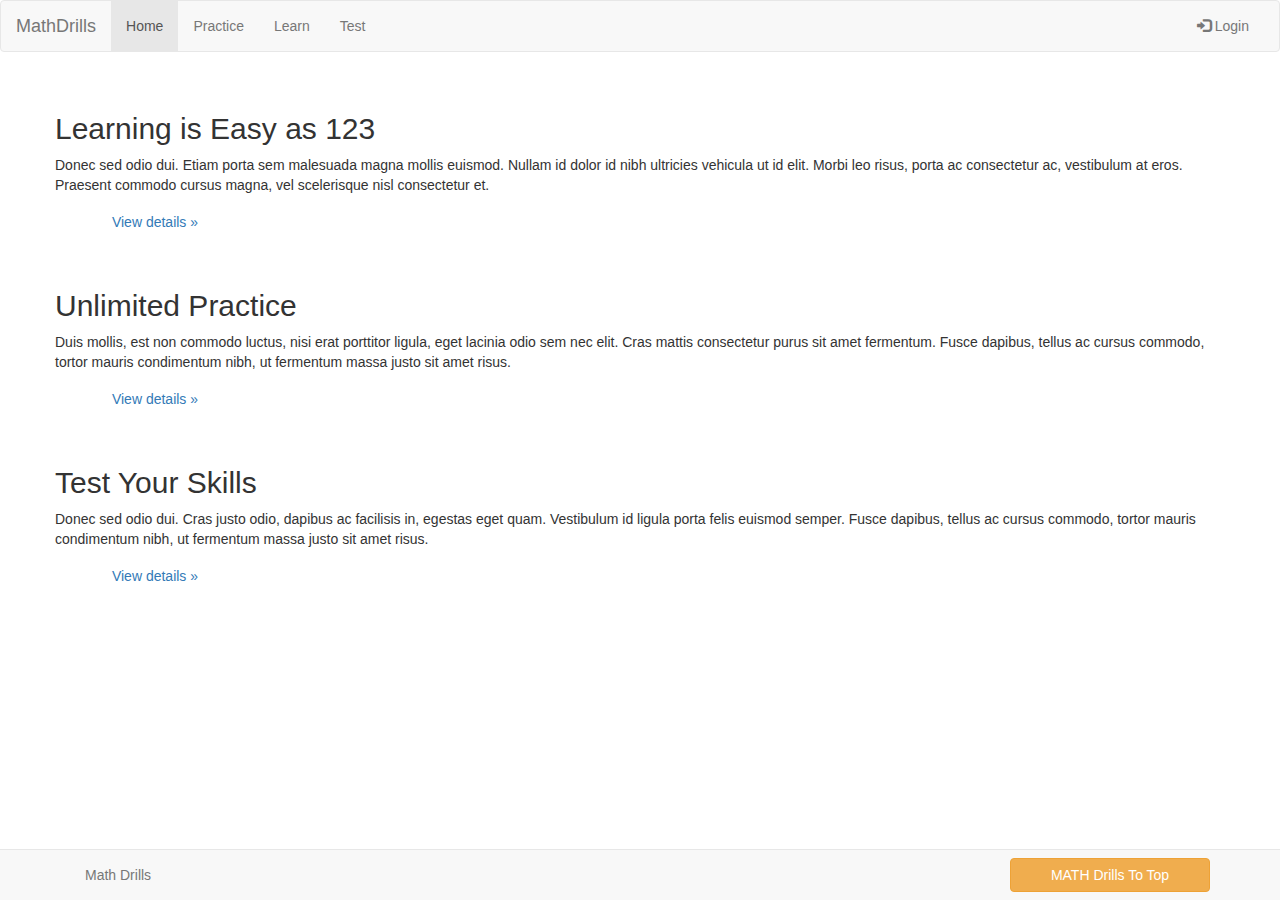
==== index.html @ 10e47a73 "first Commit" ====
<!DOCTYPE html>
<html>
	<head>
		<!-- This is added online -->
		<title>Math Drills</title>
		<!-- Mobile -->
		<meta name = "viewport" content="width=device-width,initial-scale= 1.0">
		<link href = "css/bootstrap.min.css" rel = "stylesheet">
		<link rel="stylesheet" href="http://maxcdn.bootstrapcdn.com/bootstrap/3.3.5/css/bootstrap.min.css">
		<link href = "css/custom.css" rel = "stylesheet" >
		
	</head>
	<body  >
		<!--onload = "document.getElementById('timeTableDrills').style.display ='none'" -->
<div class="navbar navbar-default" role ="navigation">
  <div id ="top" class="container-fluid">
    <div class="navbar-header">
      <button type="button" class="navbar-toggle" data-toggle="collapse" data-target="#myNavbar">
        <span class="icon-bar"></span>
        <span class="icon-bar"></span>
        <span class="icon-bar"></span>                        
      </button>
      <a class="navbar-brand" href="#">MathDrills</a>
    </div>
    <div class="collapse navbar-collapse" id="myNavbar">
      <ul class="nav navbar-nav">
        <li class="active"><a href="../index.html">Home</a></li>
        <li><a href="practice.html">Practice</a></li>
        <li><a href="#">Learn</a></li>
        <li><a href="#">Test</a></li>
      </ul>
      <ul class="nav navbar-nav navbar-right">
        <li><a href="#"><span class="glyphicon glyphicon-log-in"></span> Login</a></li>
      </ul>
    </div>
  </div>
</div>
    <div class="container marketing">
 
      <!-- Three columns of text below the carousel -->
      <div class="row">
        <div class="span4">
          <img class="img-circle" data-src="holder.js/140x140">
          <h2>Learning is Easy as 123</h2>
          <p>Donec sed odio dui. Etiam porta sem malesuada magna mollis euismod. Nullam id dolor id nibh ultricies vehicula ut id elit. Morbi leo risus, porta ac consectetur ac, vestibulum at eros. Praesent commodo cursus magna, vel scelerisque nisl consectetur et.</p>
          <p><a class="btn" href="#">View details &raquo;</a></p>
        </div><!-- /.span4 -->
        <div class="span4">
          <img class="img-circle" data-src="holder.js/140x140">
          <h2>Unlimited Practice</h2>
          <p>Duis mollis, est non commodo luctus, nisi erat porttitor ligula, eget lacinia odio sem nec elit. Cras mattis consectetur purus sit amet fermentum. Fusce dapibus, tellus ac cursus commodo, tortor mauris condimentum nibh, ut fermentum massa justo sit amet risus.</p>
          <p><a class="btn" href="#">View details &raquo;</a></p>
        </div><!-- /.span4 -->
        <div class="span4">
          <img class="img-circle" data-src="holder.js/140x140">
         <h2>Test Your Skills</h2>
          <p>Donec sed odio dui. Cras justo odio, dapibus ac facilisis in, egestas eget quam. Vestibulum id ligula porta felis euismod semper. Fusce dapibus, tellus ac cursus commodo, tortor mauris condimentum nibh, ut fermentum massa justo sit amet risus.</p>
          <p><a class="btn" href="#">View details &raquo;</a></p>
        </div><!-- /.span4 -->
      </div><!-- /.row -->
	 
                <div class = "navbar navbar-default navbar-fixed-bottom">
                                                <div class = "container">
                                                                <p class = "navbar-text pull-left">Math Drills</p>
                 <a href="#top" title = "The top of the page" class="navbar-btn btn-warning btn pull-right" type="button" onclick="hideAll(),clearAllText();">MATH Drills To Top</a>
			</div>
           
		</div>
		<!-- <div = class = "navbar navbar-default navbar-static-top"></div> -->
		 
	<!-- Online apis footer-->
	<script src = "http://ajax.googleapis.com/ajax/libs/jquery/1.10.2/jquery.min.js"></script>
	<script src = "js/bootstrap.js"></script> 
	<script src = "js/mathDrills.js"></script>
	<!-- remove this after testing is done-->
	<script src = "js/tempCode.js"></script>
	
	</body>
</html>
---- css/custom.css ----
body{
    margin-bottom: 80px;
    margin-bottom: 100px;
}
.btn {
   width: 200px;	
}
#carSlide {
	height: 450px;
	width: 1920px;
}
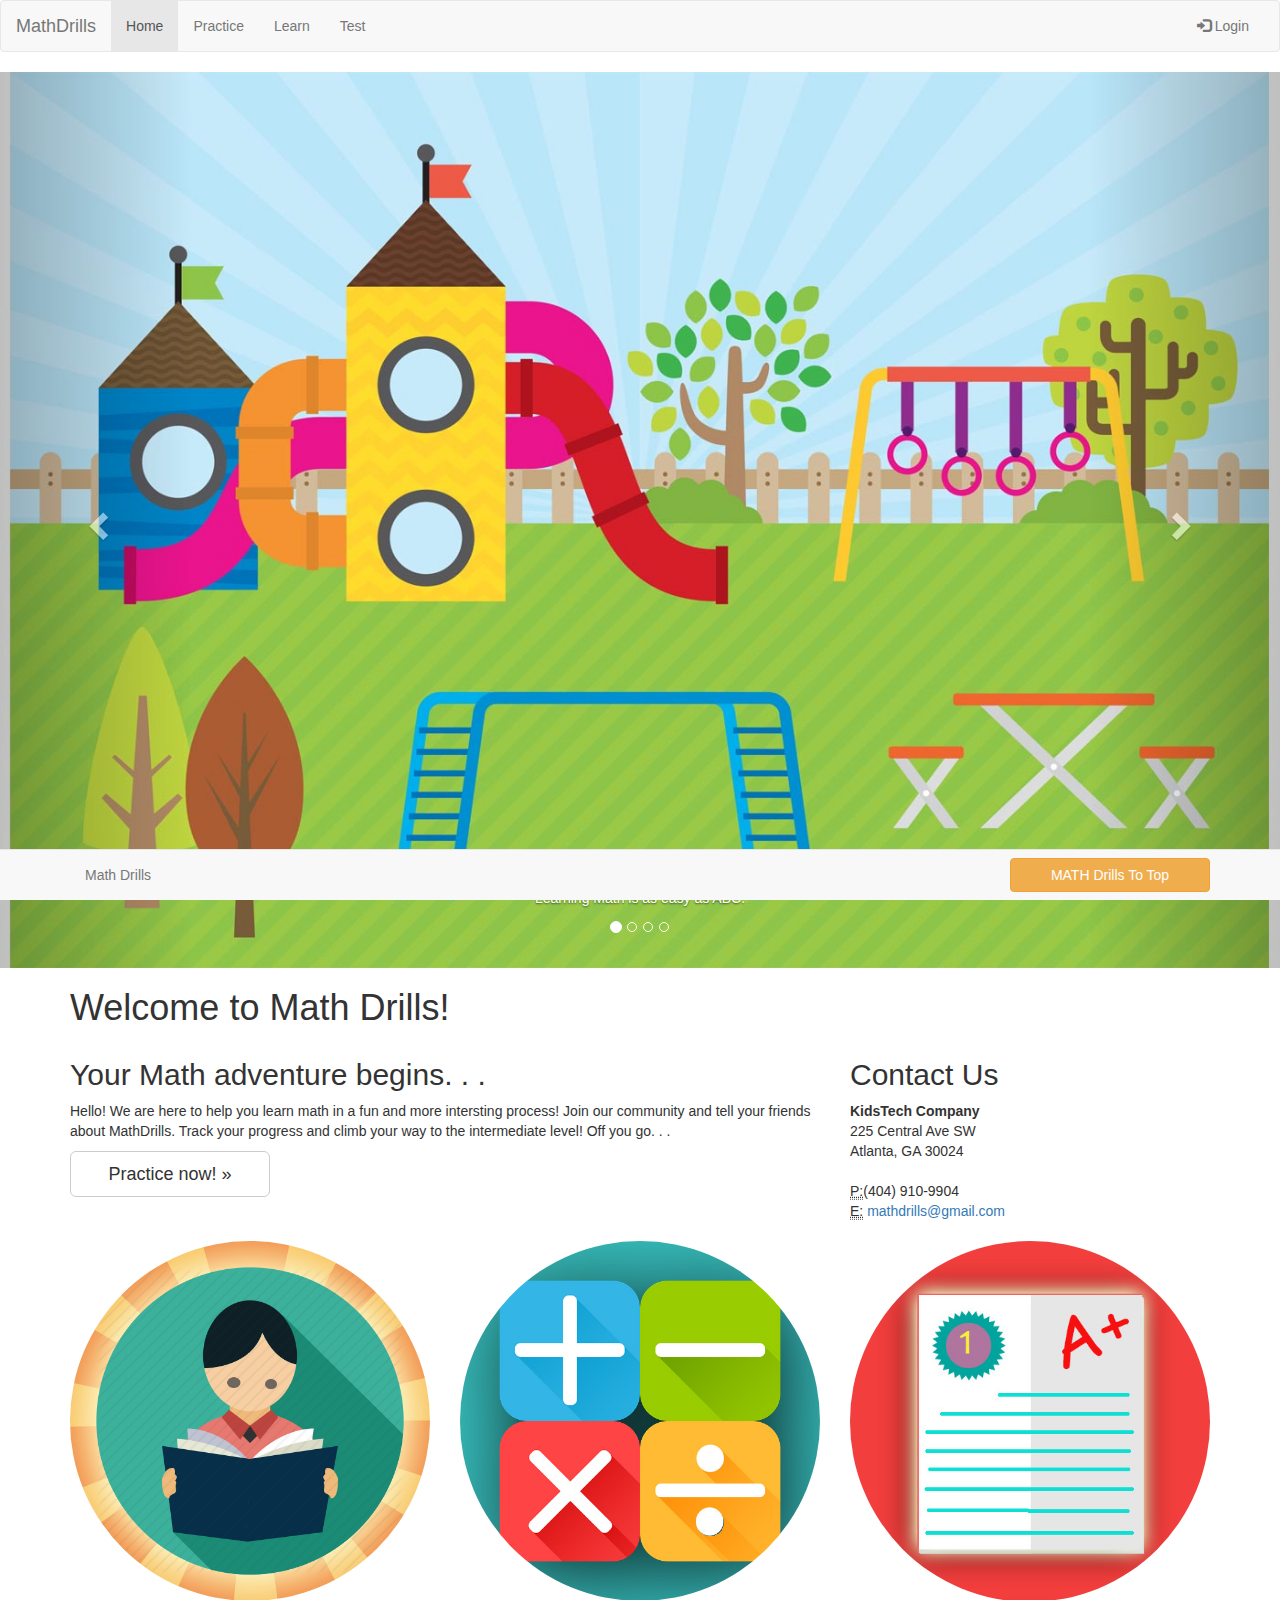
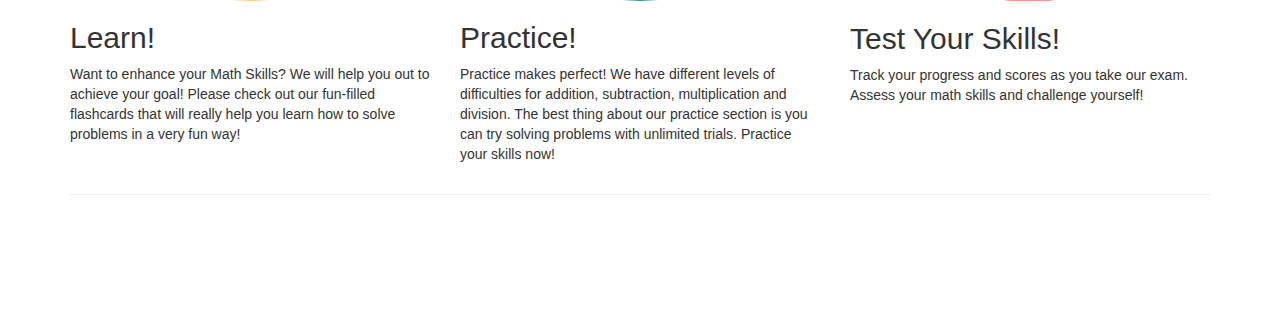
==== commit c1a77f5a: "Index.html v1.0" ====
--- a/index.html
+++ b/index.html
@@ -1,24 +1,24 @@
 <!DOCTYPE html>
 <html>
-	<head>
-		<!-- This is added online -->
-		<title>Math Drills</title>
-		<!-- Mobile -->
-		<meta name = "viewport" content="width=device-width,initial-scale= 1.0">
-		<link href = "css/bootstrap.min.css" rel = "stylesheet">
-		<link rel="stylesheet" href="http://maxcdn.bootstrapcdn.com/bootstrap/3.3.5/css/bootstrap.min.css">
-		<link href = "css/custom.css" rel = "stylesheet" >
-		
-	</head>
-	<body  >
-		<!--onload = "document.getElementById('timeTableDrills').style.display ='none'" -->
+                <head>
+                                <!-- This is added online -->
+                                <title>Math Drills</title>
+                                <!-- Mobile -->
+                                <meta name = "viewport" content="width=device-width,initial-scale= 1.0">
+                                <link href = "css/bootstrap.min.css" rel = "stylesheet">
+                                <link rel="stylesheet" href="http://maxcdn.bootstrapcdn.com/bootstrap/3.3.5/css/bootstrap.min.css">
+                                <link href = "css/custom.css" rel = "stylesheet" >
+                               
+                </head>
+                <body  >
+                                <!--onload = "document.getElementById('timeTableDrills').style.display ='none'" -->
 <div class="navbar navbar-default" role ="navigation">
   <div id ="top" class="container-fluid">
     <div class="navbar-header">
       <button type="button" class="navbar-toggle" data-toggle="collapse" data-target="#myNavbar">
         <span class="icon-bar"></span>
         <span class="icon-bar"></span>
-        <span class="icon-bar"></span>                        
+        <span class="icon-bar"></span>                       
       </button>
       <a class="navbar-brand" href="#">MathDrills</a>
     </div>
@@ -35,45 +35,160 @@
     </div>
   </div>
 </div>
-    <div class="container marketing">
+    <!--Carousel begins -->
+                  <div id="myCarousel" class="carousel slide" data-ride="carousel">
+  <!-- Indicators -->
+  <ol class="carousel-indicators">
+    <li data-target="#myCarousel" data-slide-to="0" class="active"></li>
+    <li data-target="#myCarousel" data-slide-to="1"></li>
+    <li data-target="#myCarousel" data-slide-to="2"></li>
+    <li data-target="#myCarousel" data-slide-to="3"></li>
+  </ol>
  
-      <!-- Three columns of text below the carousel -->
-      <div class="row">
-        <div class="span4">
-          <img class="img-circle" data-src="holder.js/140x140">
-          <h2>Learning is Easy as 123</h2>
-          <p>Donec sed odio dui. Etiam porta sem malesuada magna mollis euismod. Nullam id dolor id nibh ultricies vehicula ut id elit. Morbi leo risus, porta ac consectetur ac, vestibulum at eros. Praesent commodo cursus magna, vel scelerisque nisl consectetur et.</p>
-          <p><a class="btn" href="#">View details &raquo;</a></p>
-        </div><!-- /.span4 -->
-        <div class="span4">
-          <img class="img-circle" data-src="holder.js/140x140">
-          <h2>Unlimited Practice</h2>
-          <p>Duis mollis, est non commodo luctus, nisi erat porttitor ligula, eget lacinia odio sem nec elit. Cras mattis consectetur purus sit amet fermentum. Fusce dapibus, tellus ac cursus commodo, tortor mauris condimentum nibh, ut fermentum massa justo sit amet risus.</p>
-          <p><a class="btn" href="#">View details &raquo;</a></p>
-        </div><!-- /.span4 -->
-        <div class="span4">
-          <img class="img-circle" data-src="holder.js/140x140">
-         <h2>Test Your Skills</h2>
-          <p>Donec sed odio dui. Cras justo odio, dapibus ac facilisis in, egestas eget quam. Vestibulum id ligula porta felis euismod semper. Fusce dapibus, tellus ac cursus commodo, tortor mauris condimentum nibh, ut fermentum massa justo sit amet risus.</p>
-          <p><a class="btn" href="#">View details &raquo;</a></p>
-        </div><!-- /.span4 -->
-      </div><!-- /.row -->
-	 
+  <!-- Wrapper for slides -->
+  <div class="carousel-inner" role="listbox">
+    <div class="item active">
+      <img src="images/playground.jpg" alt="Chania">
+      <div class="carousel-caption">
+        <h3>Chania</h3>
+        <p>Learning Math is as easy as ABC.</p>
+      </div>
+    </div>
+ 
+    <div class="item">
+      <img src="images/board.jpg" alt="Chania">
+      <div class="carousel-caption">
+        <h3>Chania</h3>
+        <p>Welcome Math Challengers!</p>
+      </div>
+    </div>
+ 
+    <div class="item">
+      <img src="images/kids1.jpg" alt="Flower">
+      <div class="carousel-caption">
+        <h3>Flowers</h3>
+        <p>Now with different levels and difficulties</p>
+      </div>
+    </div>
+ 
+    <div class="item">
+      <img src="images/kids2.jpg" alt="Flower">
+      <div class="carousel-caption">
+        <h3>Flowers</h3>
+        <p>Games, Flashcards, and so much more!</p>
+      </div>
+    </div>
+  </div>
+ 
+  <!-- Left and right controls -->
+  <a class="left carousel-control" href="#myCarousel" role="button" data-slide="prev">
+    <span class="glyphicon glyphicon-chevron-left" aria-hidden="true"></span>
+    <span class="sr-only">Previous</span>
+  </a>
+  <a class="right carousel-control" href="#myCarousel" role="button" data-slide="next">
+    <span class="glyphicon glyphicon-chevron-right" aria-hidden="true"></span>
+    <span class="sr-only">Next</span>
+  </a>
+</div>
+  
+    
+               
+                <!--Carousel ends-->
+ 
+      
+    <!-- Image Background Page Header -->
+    <!-- Note: The background image is set within the business-casual.css file. -->
+    <header class="business-header">
+        <div class="container">
+            <div class="row">
+                <div class="col-lg-12">
+                    <h1 class="tagline">Welcome to Math Drills!</h1>
+                </div>
+            </div>
+        </div>
+    </header>
+ 
+    <!-- Page Content -->
+    <div class="container">
+ 
+ 
+        <div class="row">
+            <div class="col-sm-8">
+                <h2>Your Math adventure begins. . .</h2>
+                <p>Hello! We are here to help you learn math in a fun and more intersting process! Join our community and tell your friends about MathDrills. Track your progress and climb your way to the intermediate level! Off you go. . .</p>
+                <p>
+                    <a class="btn btn-default btn-lg" href="#Practice">Practice now! &raquo;</a>
+                </p>
+            </div>
+           
+ 
+       <div class="col-sm-4">
+                <h2>Contact Us</h2>
+                <address>
+                    <strong>KidsTech Company</strong>
+                    <br>225 Central Ave SW
+                    <br>Atlanta, GA 30024
+                    <br>
+                </address>
+                <address>
+                    <abbr title="Phone">P:</abbr>(404) 910-9904
+                    <br>
+                    <abbr title="Email">E:</abbr> <a href="mailto:#">mathdrills@gmail.com</a>
+                </address>
+            </div>
+        </div>
+        <!-- /.row -->
+ 
+ 
+        <div class="row">
+            <div class="col-sm-4">
+           
+		    
+                <img class="img-circle img-responsive img-center" src="images/learn.jpg" alt="">
+                <h2>Learn!</h2>
+                <p>Want to enhance your Math Skills? We will help you out to achieve your goal! Please check out our fun-filled flashcards that will really help you learn how to solve problems in a very fun way!</p>
+            
+			</div>
+             
+            <div class="col-sm-4">
+                
+                <img class="img-circle img-responsive img-center" src="images/practice.jpg" alt="">
+                <h2>Practice!</h2>
+                <p>Practice makes perfect! We have different levels of difficulties for addition, subtraction, multiplication and division. The best thing about our practice section is you can try solving problems with unlimited trials. Practice your skills now!</p>
+           
+            </div>
+            <div class="col-sm-4">
+                                             
+                <img class="img-circle img-responsive img-center" src="images/exam.jpg" alt="">
+                <h2>Test Your Skills!</h2>
+                <p>Track your progress and scores as you take our exam. Assess your math skills and challenge yourself!</p>
+            </div>
+                                                
+        </div>
+        <!-- /.row -->
+ 
+        <hr>
+ 
+  
+               
+                  
+                  <!-- Footer begins -->
+               
                 <div class = "navbar navbar-default navbar-fixed-bottom">
                                                 <div class = "container">
                                                                 <p class = "navbar-text pull-left">Math Drills</p>
                  <a href="#top" title = "The top of the page" class="navbar-btn btn-warning btn pull-right" type="button" onclick="hideAll(),clearAllText();">MATH Drills To Top</a>
-			</div>
-           
-		</div>
-		<!-- <div = class = "navbar navbar-default navbar-static-top"></div> -->
-		 
-	<!-- Online apis footer-->
-	<script src = "http://ajax.googleapis.com/ajax/libs/jquery/1.10.2/jquery.min.js"></script>
-	<script src = "js/bootstrap.js"></script> 
-	<script src = "js/mathDrills.js"></script>
-	<!-- remove this after testing is done-->
-	<script src = "js/tempCode.js"></script>
-	
-	</body>
-</html>	
+                                                </div>
+          
+                                </div>
+                                <!-- <div = class = "navbar navbar-default navbar-static-top"></div> -->
+                               
+                <!-- Online apis footer-->
+                <script src = "http://ajax.googleapis.com/ajax/libs/jquery/1.10.2/jquery.min.js"></script>
+                <script src = "js/bootstrap.js"></script>
+                <script src = "js/mathDrills.js"></script>
+                <!-- remove this after testing is done-->
+                <script src = "js/tempCode.js"></script>
+               
+                </body>
+</html>              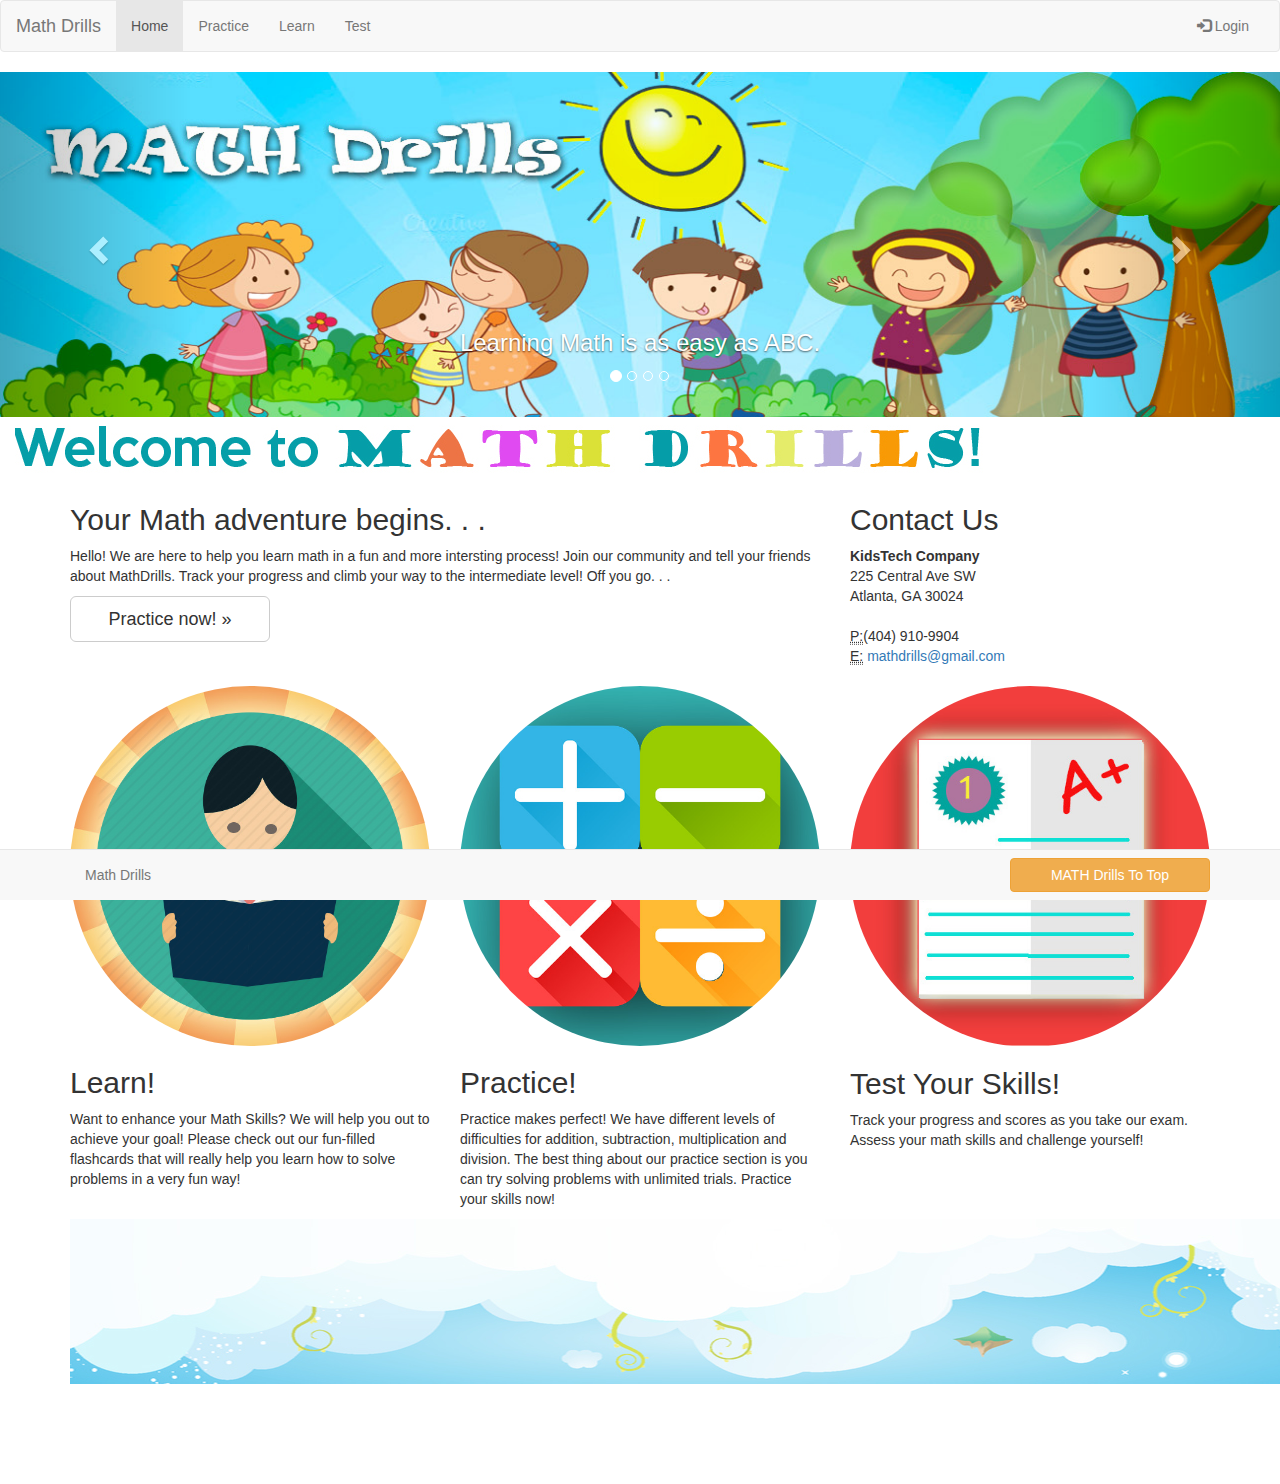
==== commit 1c83c40b: "Home page v2.0" ====
--- a/index.html
+++ b/index.html
@@ -12,7 +12,7 @@
                 </head>
                 <body  >
                                 <!--onload = "document.getElementById('timeTableDrills').style.display ='none'" -->
-<div class="navbar navbar-default" role ="navigation">
+<div class="navbar navbar-default"  role ="navigation">
   <div id ="top" class="container-fluid">
     <div class="navbar-header">
       <button type="button" class="navbar-toggle" data-toggle="collapse" data-target="#myNavbar">
@@ -20,7 +20,7 @@
         <span class="icon-bar"></span>
         <span class="icon-bar"></span>                       
       </button>
-      <a class="navbar-brand" href="#">MathDrills</a>
+      <a class="navbar-brand" href="#Home">Math Drills</a>
     </div>
     <div class="collapse navbar-collapse" id="myNavbar">
       <ul class="nav navbar-nav">
@@ -29,8 +29,7 @@
         <li><a href="#">Learn</a></li>
         <li><a href="#">Test</a></li>
       </ul>
-      <ul class="nav navbar-nav navbar-right">
-        <li><a href="#"><span class="glyphicon glyphicon-log-in"></span> Login</a></li>
+      <ul class="nav navbar-nav navbar-right"><li><a href="#"><span class="glyphicon glyphicon-log-in"></span> Login</a></li>
       </ul>
     </div>
   </div>
@@ -48,34 +47,33 @@
   <!-- Wrapper for slides -->
   <div class="carousel-inner" role="listbox">
     <div class="item active">
-      <img src="images/playground.jpg" alt="Chania">
+      <img src="images/mathdrills.jpg" alt="Chania">
       <div class="carousel-caption">
-        <h3>Chania</h3>
-        <p>Learning Math is as easy as ABC.</p>
+        <h3>Learning Math is as easy as ABC.</h3>
+        
       </div>
     </div>
  
     <div class="item">
-      <img src="images/board.jpg" alt="Chania">
+      <img src="images/text.jpg" alt="Chania">
       <div class="carousel-caption">
-        <h3>Chania</h3>
-        <p>Welcome Math Challengers!</p>
+        <h3>Welcome Math Challengers!</h3>
+        
       </div>
     </div>
  
     <div class="item">
-      <img src="images/kids1.jpg" alt="Flower">
+      <img src="images/clouds2.jpg" alt="Flower">
       <div class="carousel-caption">
-        <h3>Flowers</h3>
-        <p>Now with different levels and difficulties</p>
+        <h3>Now with different levels and difficulties</h3>
       </div>
     </div>
  
     <div class="item">
-      <img src="images/kids2.jpg" alt="Flower">
+      <img src="images/board2.jpg" alt="Flower">
       <div class="carousel-caption">
-        <h3>Flowers</h3>
-        <p>Games, Flashcards, and so much more!</p>
+        <h3>Games, Flashcards, and so much more!</h3>
+       
       </div>
     </div>
   </div>
@@ -98,15 +96,11 @@
       
     <!-- Image Background Page Header -->
     <!-- Note: The background image is set within the business-casual.css file. -->
-    <header class="business-header">
-        <div class="container">
-            <div class="row">
-                <div class="col-lg-12">
-                    <h1 class="tagline">Welcome to Math Drills!</h1>
+    
+                <div class="col-lg-6">
+                    <img src="images/welcome.jpg"/>
                 </div>
-            </div>
-        </div>
-    </header>
+           
  
     <!-- Page Content -->
     <div class="container">
@@ -165,14 +159,24 @@
             </div>
                                                 
         </div>
+
         <!-- /.row -->
  
-        <hr>
+        
  
   
                
-                  
+            
+            
+			
+			
+			
+			
+			
                   <!-- Footer begins -->
+				   <div class="footer" class="col-lg-12">
+			<img src="images/footer.jpg"alt="">
+			</div>
                
                 <div class = "navbar navbar-default navbar-fixed-bottom">
                                                 <div class = "container">
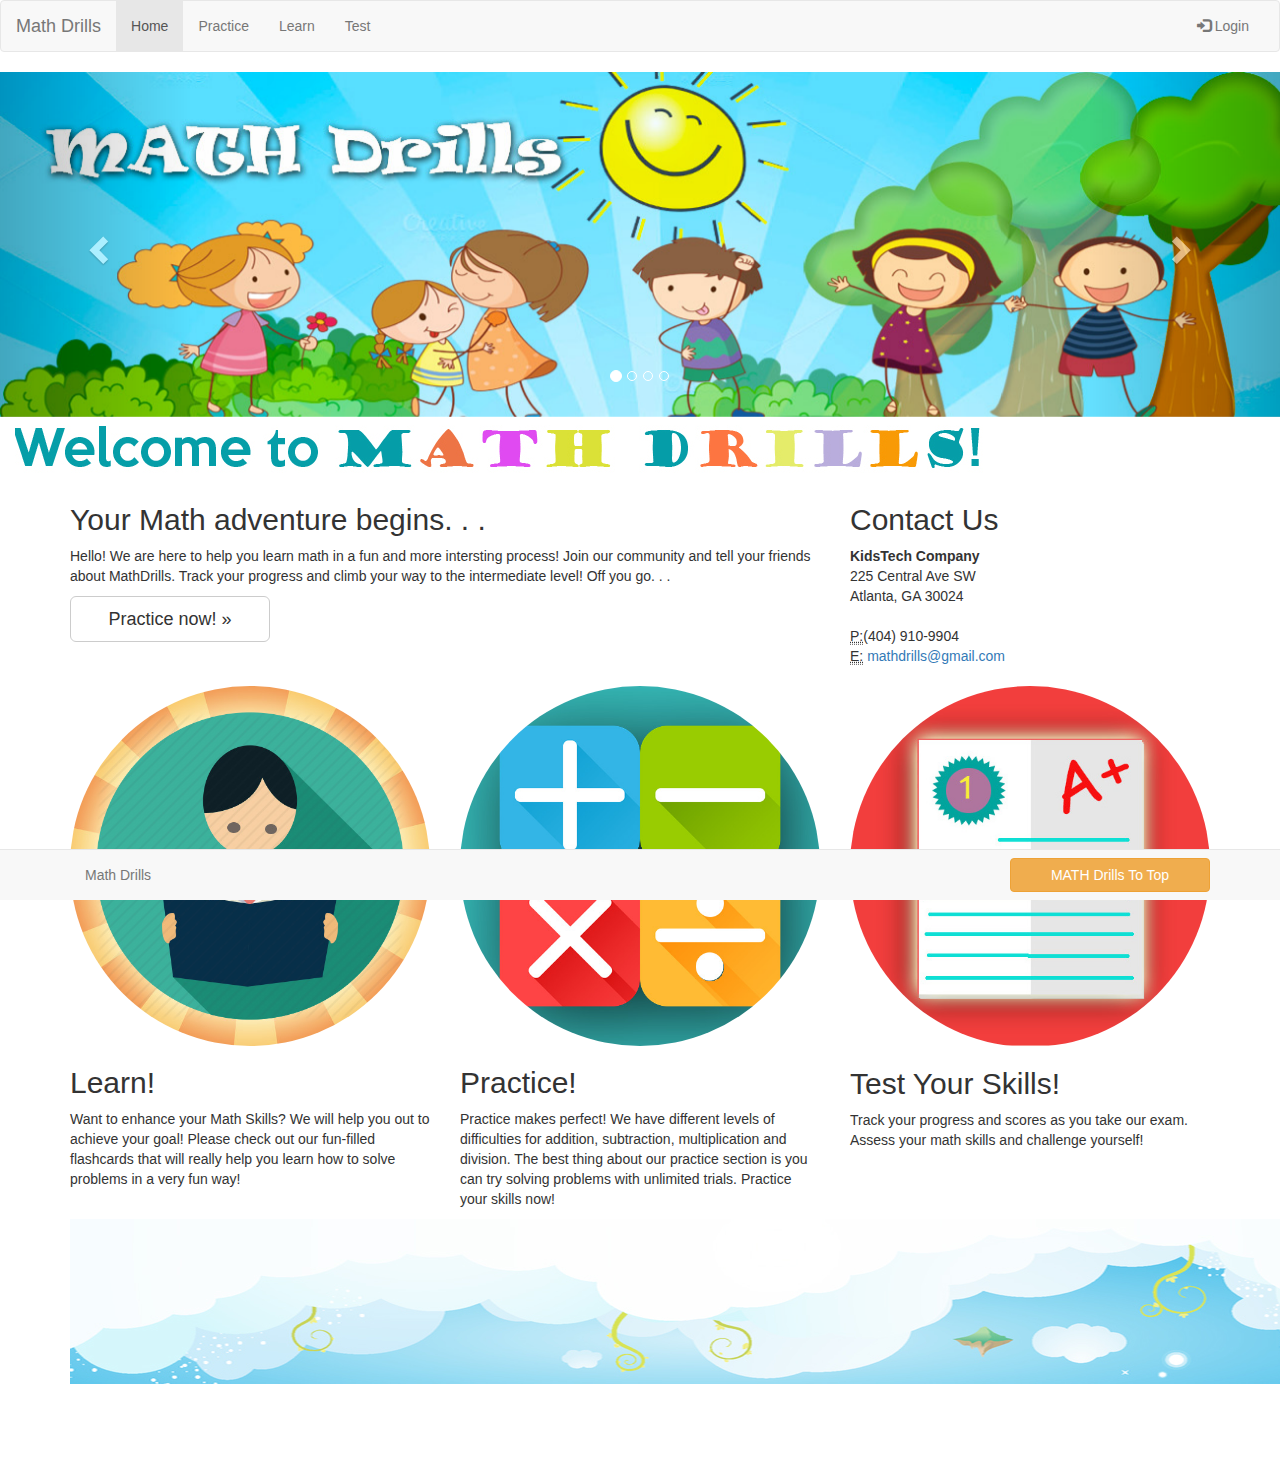
==== commit 6dfaac32: "Removed Texts across carousel" ====
--- a/index.html
+++ b/index.html
@@ -49,7 +49,7 @@
     <div class="item active">
       <img src="images/mathdrills.jpg" alt="Chania">
       <div class="carousel-caption">
-        <h3>Learning Math is as easy as ABC.</h3>
+        
         
       </div>
     </div>
@@ -57,7 +57,7 @@
     <div class="item">
       <img src="images/text.jpg" alt="Chania">
       <div class="carousel-caption">
-        <h3>Welcome Math Challengers!</h3>
+       
         
       </div>
     </div>
@@ -72,7 +72,7 @@
     <div class="item">
       <img src="images/board2.jpg" alt="Flower">
       <div class="carousel-caption">
-        <h3>Games, Flashcards, and so much more!</h3>
+        
        
       </div>
     </div>
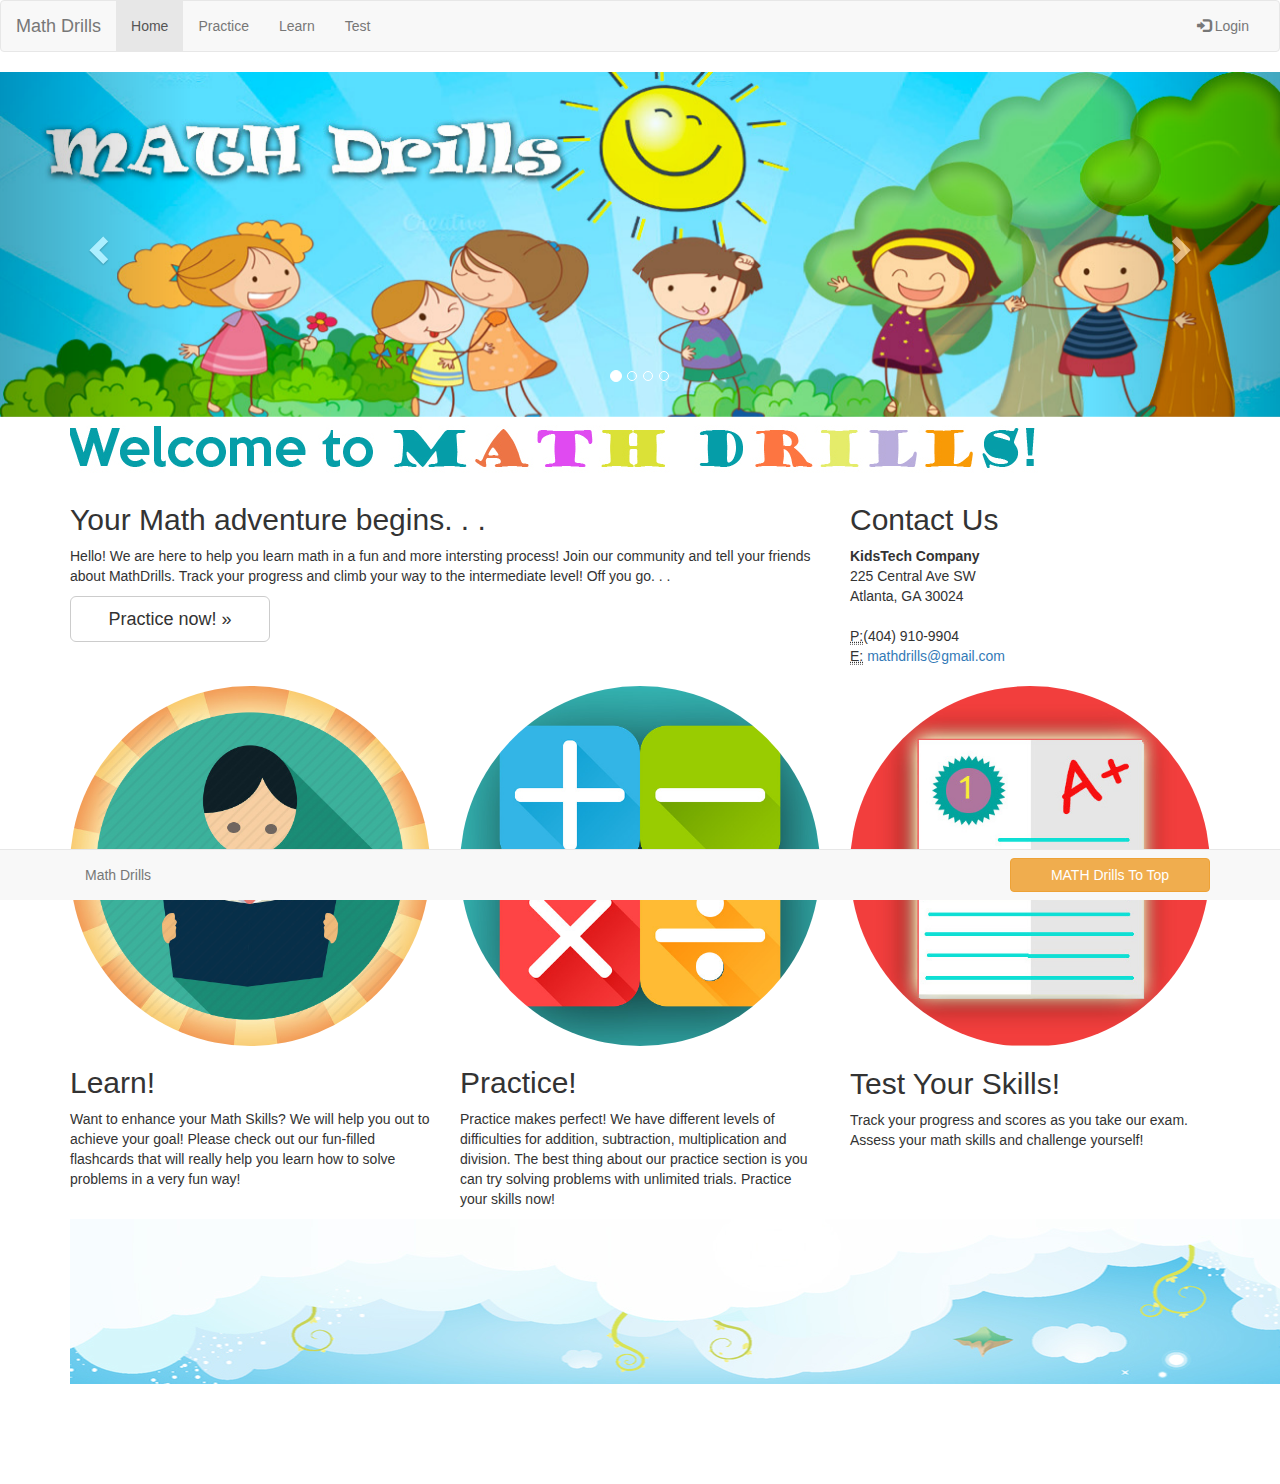
==== commit 2dfc6796: "Welcome Note fixed" ====
--- a/index.html
+++ b/index.html
@@ -96,10 +96,18 @@
       
     <!-- Image Background Page Header -->
     <!-- Note: The background image is set within the business-casual.css file. -->
-    
-                <div class="col-lg-6">
+      <!-- Image Background Page Header -->
+    <!-- Note: The background image is set within the business-casual.css file. -->
+    <header class="business-header">
+        <div class="container">
+            <div class="row">
+                <div class="col-lg-12">
                     <img src="images/welcome.jpg"/>
                 </div>
+            </div>
+        </div>
+    </header>
+                
            
  
     <!-- Page Content -->
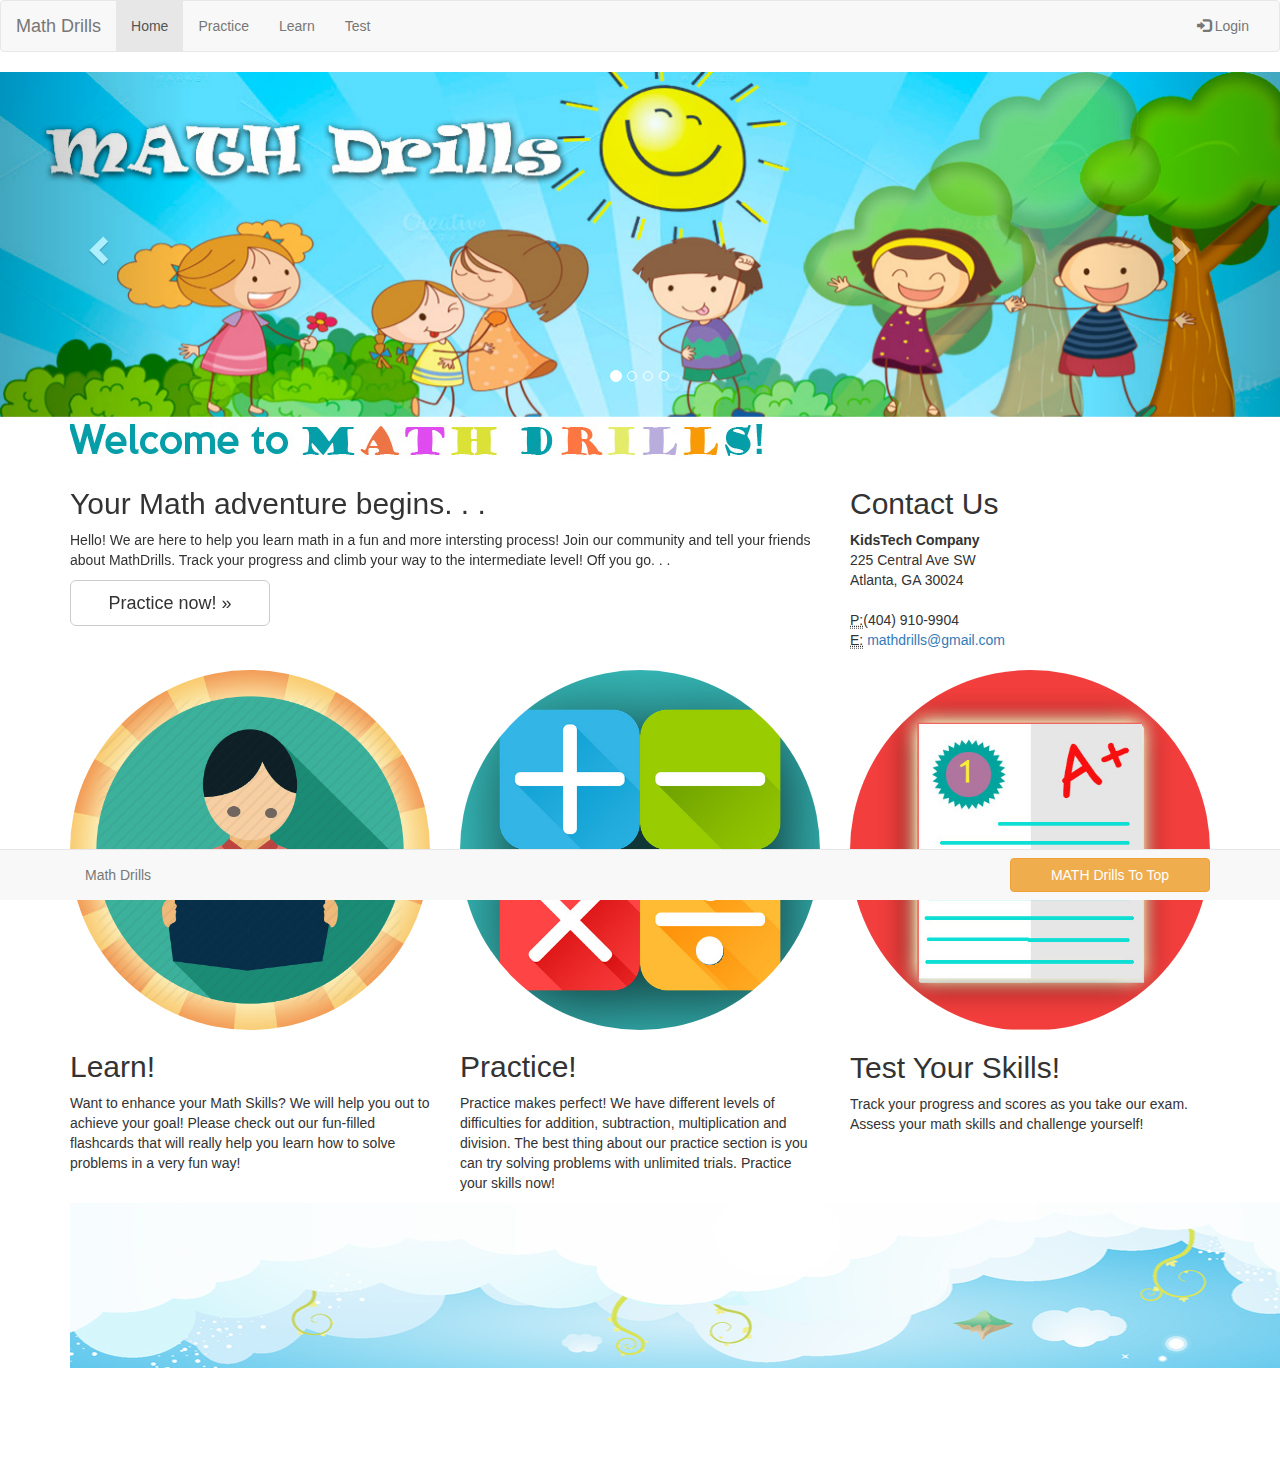
==== commit 88f6764b: "Welcome fixed 3" ====
--- a/index.html
+++ b/index.html
@@ -101,7 +101,7 @@
     <header class="business-header">
         <div class="container">
             <div class="row">
-                <div class="col-lg-12">
+                <div class="col-lg-6" class="col-lg-12">
                     <img src="images/welcome.jpg"/>
                 </div>
             </div>
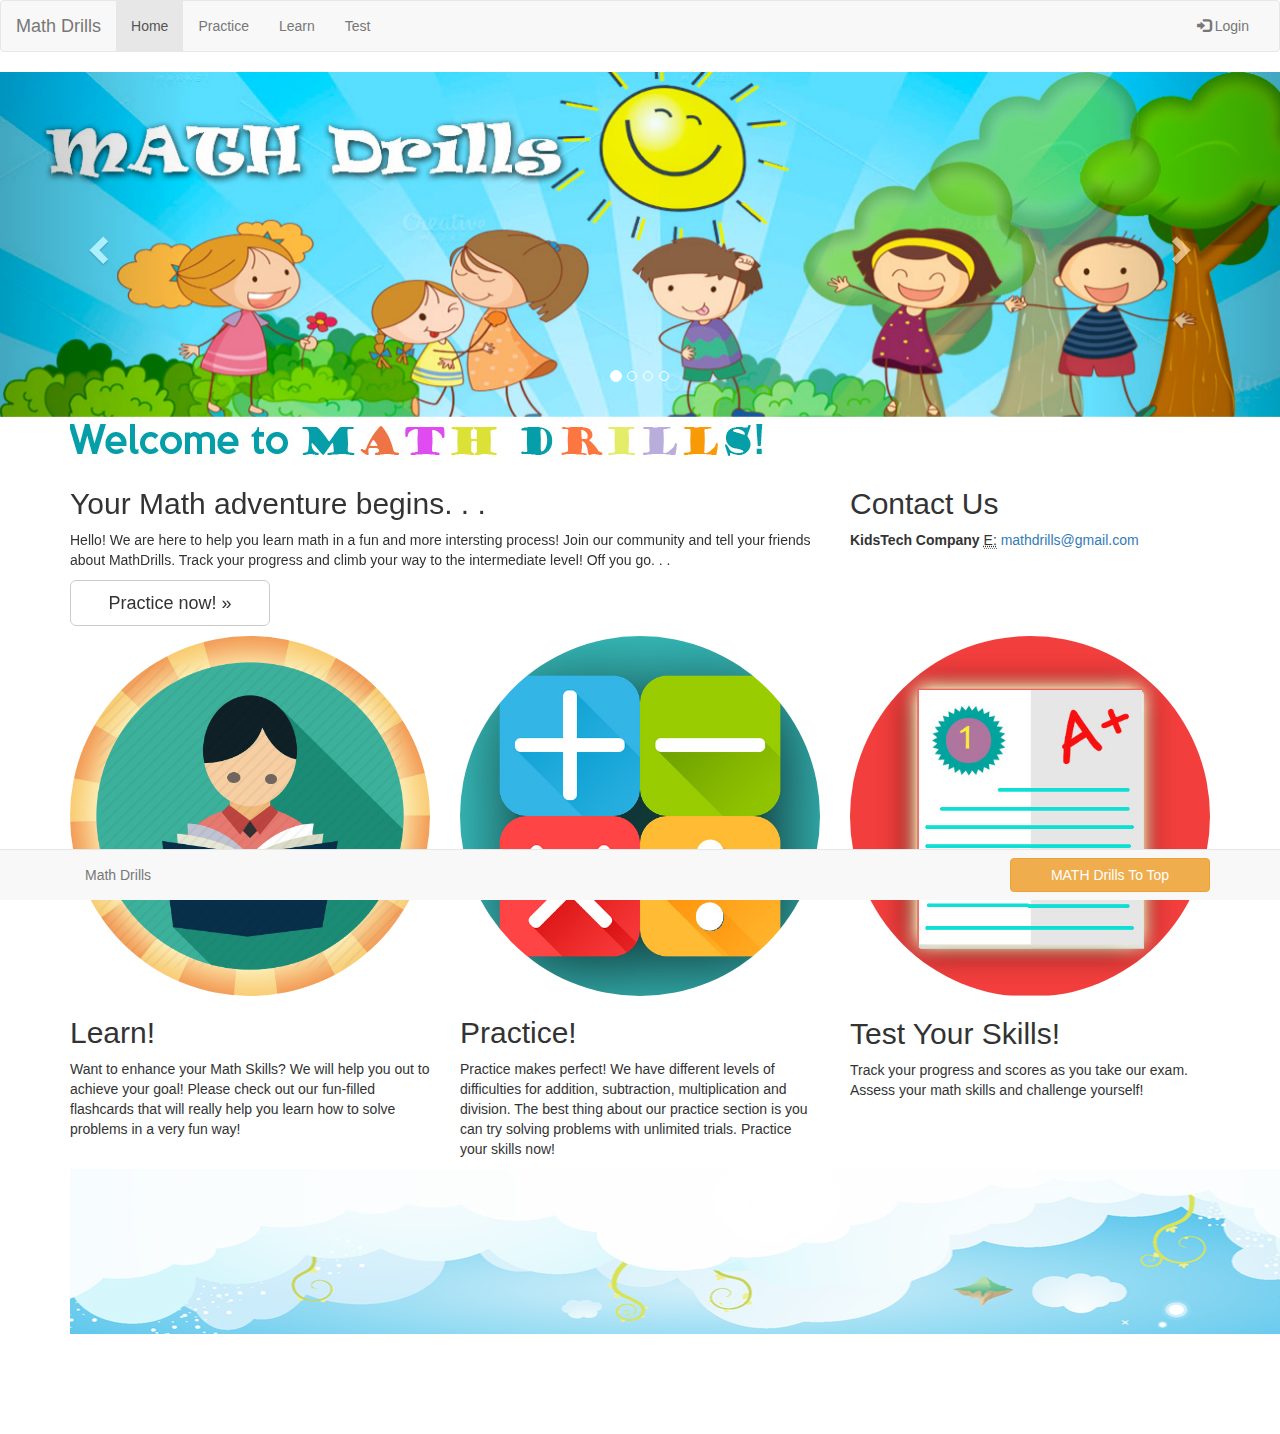
==== commit 5e70c97e: "Removed Personal information" ====
--- a/index.html
+++ b/index.html
@@ -127,14 +127,7 @@
        <div class="col-sm-4">
                 <h2>Contact Us</h2>
                 <address>
-                    <strong>KidsTech Company</strong>
-                    <br>225 Central Ave SW
-                    <br>Atlanta, GA 30024
-                    <br>
-                </address>
-                <address>
-                    <abbr title="Phone">P:</abbr>(404) 910-9904
-                    <br>
+                    <strong>KidsTech Company</strong>                  
                     <abbr title="Email">E:</abbr> <a href="mailto:#">mathdrills@gmail.com</a>
                 </address>
             </div>
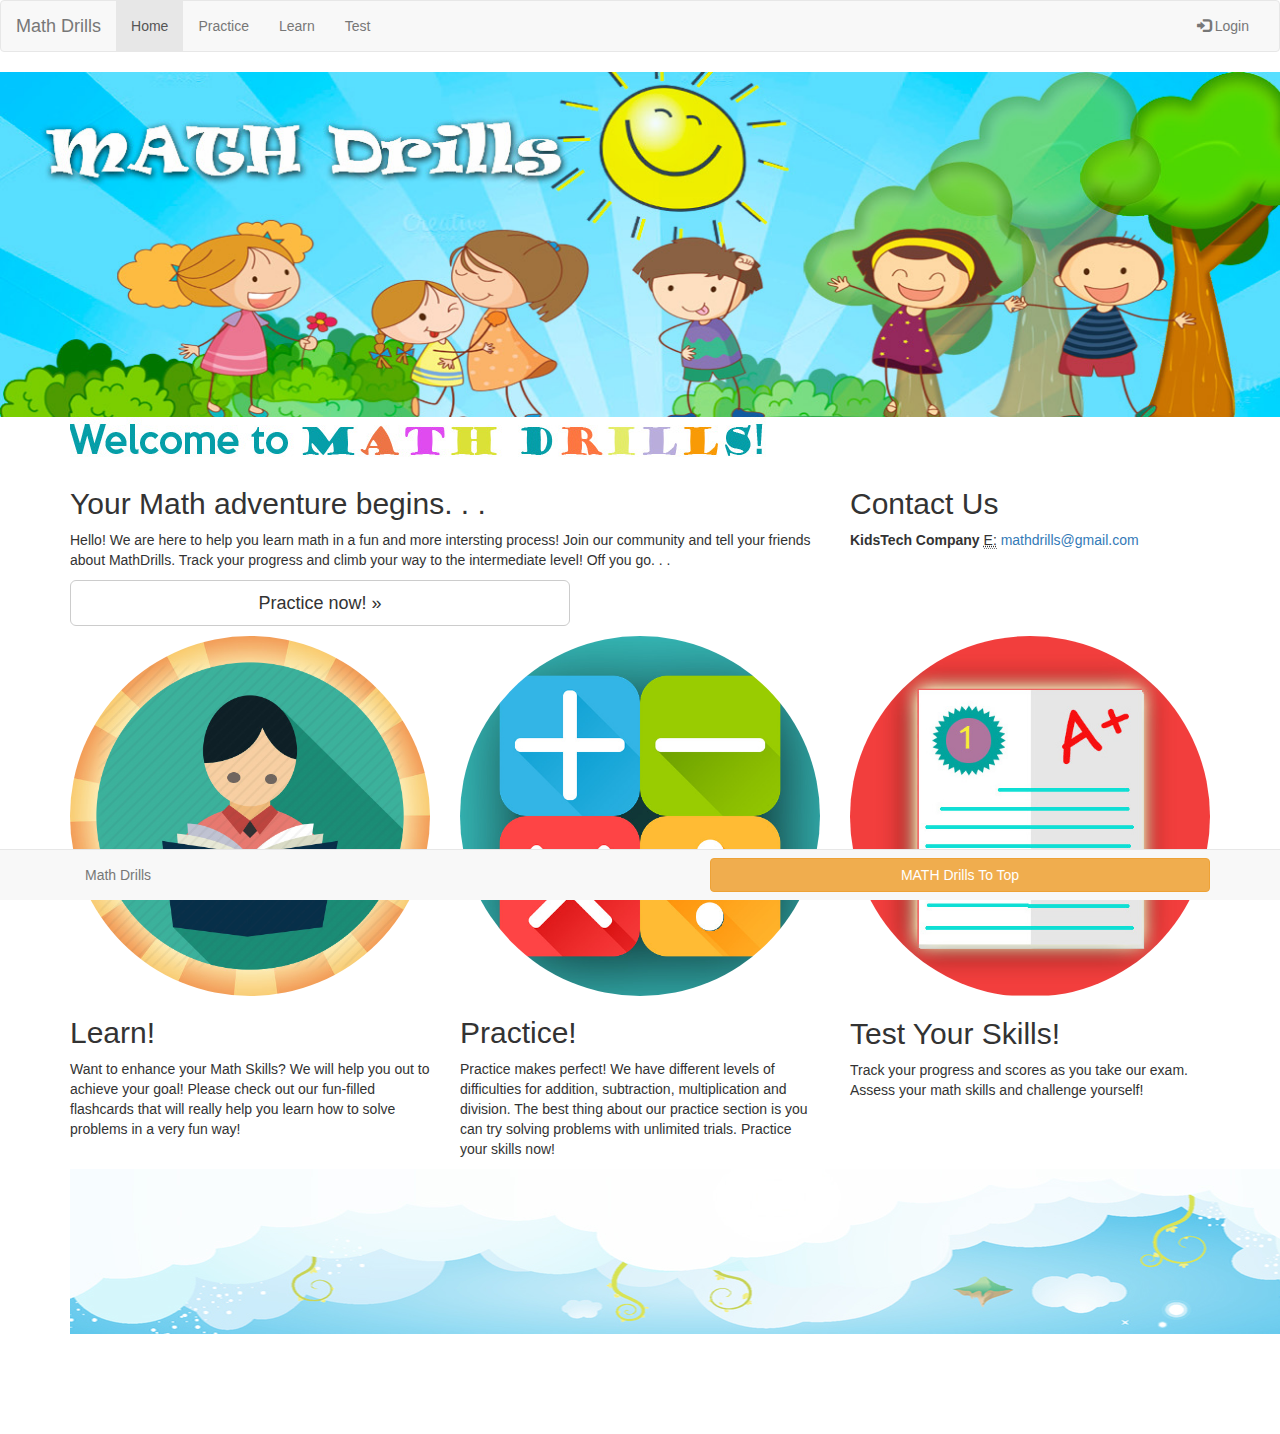
==== commit 1b5efade: "change input="text" to input="tel"" ====
--- a/index.html
+++ b/index.html
@@ -7,14 +7,15 @@
                                 <meta name = "viewport" content="width=device-width,initial-scale= 1.0">
                                 <link href = "css/bootstrap.min.css" rel = "stylesheet">
                                 <link rel="stylesheet" href="http://maxcdn.bootstrapcdn.com/bootstrap/3.3.5/css/bootstrap.min.css">
-                                <link href = "css/custom.css" rel = "stylesheet" >
+    
+								<link href = "css/custom.css" rel = "stylesheet" >
                                
                 </head>
                 <body  >
                                 <!--onload = "document.getElementById('timeTableDrills').style.display ='none'" -->
 <div class="navbar navbar-default"  role ="navigation">
   <div id ="top" class="container-fluid">
-    <div class="navbar-header">
+    <div class="navbar-header" 	>
       <button type="button" class="navbar-toggle" data-toggle="collapse" data-target="#myNavbar">
         <span class="icon-bar"></span>
         <span class="icon-bar"></span>
@@ -34,59 +35,8 @@
     </div>
   </div>
 </div>
-    <!--Carousel begins -->
-                  <div id="myCarousel" class="carousel slide" data-ride="carousel">
-  <!-- Indicators -->
-  <ol class="carousel-indicators">
-    <li data-target="#myCarousel" data-slide-to="0" class="active"></li>
-    <li data-target="#myCarousel" data-slide-to="1"></li>
-    <li data-target="#myCarousel" data-slide-to="2"></li>
-    <li data-target="#myCarousel" data-slide-to="3"></li>
-  </ol>
- 
-  <!-- Wrapper for slides -->
-  <div class="carousel-inner" role="listbox">
-    <div class="item active">
-      <img src="images/mathdrills.jpg" alt="Chania">
-      <div class="carousel-caption">
-        
-        
-      </div>
-    </div>
- 
-    <div class="item">
-      <img src="images/text.jpg" alt="Chania">
-      <div class="carousel-caption">
-       
-        
-      </div>
-    </div>
- 
-    <div class="item">
-      <img src="images/clouds2.jpg" alt="Flower">
-      <div class="carousel-caption">
-        <h3>Now with different levels and difficulties</h3>
-      </div>
-    </div>
- 
-    <div class="item">
-      <img src="images/board2.jpg" alt="Flower">
-      <div class="carousel-caption">
-        
-       
-      </div>
-    </div>
-  </div>
- 
-  <!-- Left and right controls -->
-  <a class="left carousel-control" href="#myCarousel" role="button" data-slide="prev">
-    <span class="glyphicon glyphicon-chevron-left" aria-hidden="true"></span>
-    <span class="sr-only">Previous</span>
-  </a>
-  <a class="right carousel-control" href="#myCarousel" role="button" data-slide="next">
-    <span class="glyphicon glyphicon-chevron-right" aria-hidden="true"></span>
-    <span class="sr-only">Next</span>
-  </a>
+  <div class="widewrapper main">
+      <img src="images/mathdrills.jpg" class="img-responsive" alt="MathDrills">
 </div>
   
     
--- a/css/custom.css
+++ b/css/custom.css
@@ -3,7 +3,8 @@
     margin-bottom: 100px;
 }
 .btn {
-   width: 200px;	
+   width: 500px;
+height:50px:	   
 }
 #carSlide {
 	height: 450px;
